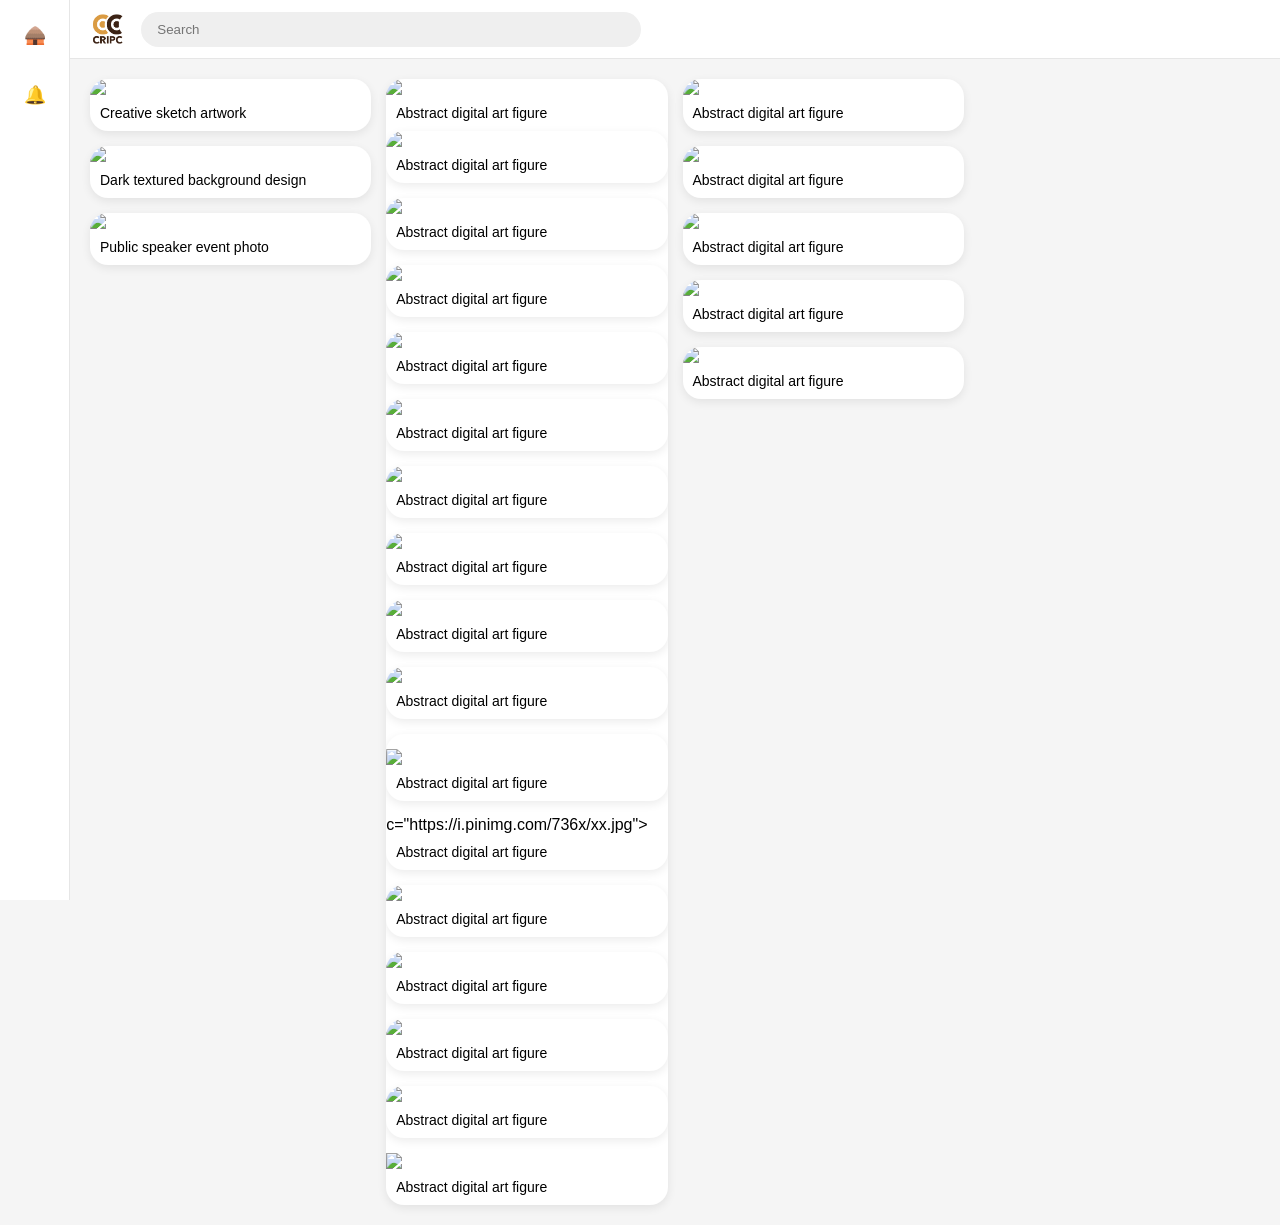
==== index.html @ 923feee7 "Update index.html" ====
<!DOCTYPE html>
<html lang="en">

<head>
<meta charset="UTF-8">
<meta name="viewport" content="width=device-width, initial-scale=1.0">

<title>CRIPC NEXUS</title>

<style>

/* =========================
   GLOBAL
========================= */

*{
    margin:0;
    padding:0;
    box-sizing:border-box;
}

body{
    font-family:Arial, sans-serif;
    background:#f5f5f5;
    overflow-x:hidden;
}

/* =========================
   APP LAYOUT
========================= */

.app{
    display:flex;
    height:100vh;
}

/* =========================
   SIDEBAR (DESKTOP)
========================= */

.sidebar{
    width:70px;
    background:#ffffff;
    border-right:1px solid #e6e6e6;
    display:flex;
    flex-direction:column;
    align-items:center;
    padding:15px 0;
    gap:20px;
}

.icon{
    width:40px;
    height:40px;
    display:flex;
    align-items:center;
    justify-content:center;
    border-radius:12px;
    cursor:pointer;
    transition:0.2s;
    font-size:18px;
}

.icon:hover{
    background:#efefef;
}

/* =========================
   MAIN AREA
========================= */

.main{
    flex:1;
    display:flex;
    flex-direction:column;
}

/* =========================
   TOPBAR (UPDATED)
========================= */

.topbar{
    position: sticky;
    top: 0;
    z-index: 999;

    display: flex;
    align-items: center;
    justify-content: flex-start;
    gap: 15px;

    padding: 10px 20px;

    background: #ffffff;
    transition: background 0.3s ease;
    border-bottom: 1px solid #e6e6e6;
}

/* scroll effect */
.topbar.scrolled{
    background: #d6b480;
    border-bottom: none;
}

/* logo */
.topbar .logo{
    display:flex;
    align-items:center;
    flex-shrink: 0;
}

.topbar .logo img{
    height: 38px;
    width: auto;
    display: block;
}

/* search */
.search{
    flex: 1;
    display: flex;
    justify-content: flex-start;
}

.search input{
    width: 100%;
    max-width: 500px;
    padding: 10px 16px;
    border-radius: 25px;
    border: none;
    background: #efefef;
    outline: none;
}

/* dark mode search on scroll */
.topbar.scrolled .search input{
    background: rgba(255,255,255,0.15);
    color: #fff;
}

.topbar.scrolled .search input::placeholder{
    color: #ddd;
}

/* =========================
   FEED (MASONRY)
========================= */

.feed{
    padding:20px;
    column-count:5;
    column-gap:15px;
}

@media(max-width:1400px){ .feed{ column-count:4; } }
@media(max-width:1100px){ .feed{ column-count:3; } }
@media(max-width:800px){ .feed{ column-count:2; } }
@media(max-width:500px){ .feed{ column-count:1; } }

/* =========================
   CARD
========================= */

.card{
    background:#fff;
    margin-bottom:15px;
    border-radius:18px;
    overflow:hidden;
    position:relative;
    break-inside:avoid;
    box-shadow:0 3px 10px rgba(0,0,0,0.08);
    transition:0.2s;
}

.card:hover{
    transform:scale(1.02);
}

.card img{
    width:100%;
    display:block;
}

.save{
    position:absolute;
    top:10px;
    right:10px;
    background:#e60023;
    color:#fff;
    padding:8px 12px;
    border-radius:20px;
    font-size:12px;
    opacity:0;
    transition:0.3s;
}

.card:hover .save{
    opacity:1;
}

.caption{
    padding:10px;
    font-size:14px;
}

/* =========================
   MOBILE NAV
========================= */

@media(max-width:768px){

    .app{
        flex-direction:column;
    }

    .search input{
        width:100%;
    }

    .sidebar{
        position:fixed;
        bottom:0;
        left:0;
        right:0;

        width:100%;
        height:60px;

        flex-direction:row;
        justify-content:space-around;
        align-items:center;

        border-right:none;
        border-top:1px solid #e6e6e6;

        z-index:1000;
    }

    .icon{
        width:45px;
        height:45px;
    }

    .main{
        padding-bottom:70px;
    }
}

</style>

</head>

<body>

<div class="app">

    <!-- SIDEBAR -->
    <div class="sidebar">
        <div class="icon">🛖</div>
        <div class="icon">🔔</div>
    </div>

    <!-- MAIN -->
    <div class="main">

        <!-- TOPBAR -->
        <div class="topbar">

            <div class="logo">
                <img src="logo/cripc1.png" alt="CRIPC Logo">
            </div>

            <div class="search">
                <input type="text" placeholder="Search">
            </div>

        </div>

        <!-- FEED -->
        <div class="feed">

            <div class="card">
                <div class="save">Save</div>
                <img src="https://i.pinimg.com/736x/xx.jpg">
                <div class="caption">Creative sketch artwork</div>
            </div>

            <div class="card">
                <div class="save">Save</div>
                <img src="https://i.pinimg.com/736x/xx.jpg">
                <div class="caption">Dark textured background design</div>
            </div>

            <div class="card">
                <div class="save">Save</div>
                <img src="https://i.pinimg.com/736x/xx.jpg">
                <div class="caption">Public speaker event photo</div>
            </div>

            <div class="card">
                <div class="save">Save</div>
                <img src="https://i.pinimg.com/736x/xx.jpg">
                <div class="caption">Abstract digital art figure</div>
  <div class="card">  <div class="card">
                <div class="save">Save</div>
                <img src="https://i.pinimg.com/736x/xx.jpg">
                <div class="caption">Abstract digital art figure</div>
            </div>  <div class="card">
                <div class="save">Save</div>
                <img src="https://i.pinimg.com/736x/xx.jpg">
                <div class="caption">Abstract digital art figure</div>
            </div>  <div class="card">
                <div class="save">Save</div>
                <img src="https://i.pinimg.com/736x/xx.jpg">
                <div class="caption">Abstract digital art figure</div>
            </div>  <div class="card">
                <div class="save">Save</div>
                <img src="https://i.pinimg.com/736x/xx.jpg">
                <div class="caption">Abstract digital art figure</div>
            </div>  <div class="card">
                <div class="save">Save</div>
                <img src="https://i.pinimg.com/736x/xx.jpg">
                <div class="caption">Abstract digital art figure</div>
            </div>  <div class="card">
                <div class="save">Save</div>
                <img src="https://i.pinimg.com/736x/xx.jpg">
                <div class="caption">Abstract digital art figure</div>
            </div>  <div class="card">
                <div class="save">Save</div>
                <img src="https://i.pinimg.com/736x/xx.jpg">
                <div class="caption">Abstract digital art figure</div>
            </div>  <div class="card">
                <div class="save">Save</div>
                <img src="https://i.pinimg.com/736x/xx.jpg">
                <div class="caption">Abstract digital art figure</div>
            </div>  <div class="card">
                <div class="save">Save</div>
                <img src="https://i.pinimg.com/736x/xx.jpg">
                <div class="caption">Abstract digital art figure</div>
            </div>  <div class="card">
                <div class="save">Save</div>
                <img sr  <div class="card">
                <div class="save">Save</div>
                <img src="https://i.pinimg.com/736x/xx.jpg">
                <div class="caption">Abstract digital art figure</div>
            </div>c="https://i.pinimg.com/736x/xx.jpg">
                <div class="caption">Abstract digital art figure</div>
            </div>  <div class="card">
                <div class="save">Save</div>
                <img src="https://i.pinimg.com/736x/xx.jpg">
                <div class="caption">Abstract digital art figure</div>
            </div>  <div class="card">
                <div class="save">Save</div>
                <img src="https://i.pinimg.com/736x/xx.jpg">
                <div class="caption">Abstract digital art figure</div>
            </div>  <div class="card">
                <div class="save">Save</div>
                <img src="https://i.pinimg.com/736x/xx.jpg">
                <div class="caption">Abstract digital art figure</div>
            </div>  <div class="card">
                <div class="save">Save</div>
                <img src="https://i.pinimg.com/736x/xx.jpg">
                <div class="caption">Abstract digital art figure</div>
            </div>
                <div class="save">Save</div>
                <img src="https://i.pinimg.com/736x/xx.jpg">
                <div class="caption">Abstract digital art figure</div>
            </div>
              <div class="card">
                <div class="save">Save</div>
                <img src="https://i.pinimg.com/736x/xx.jpg">
                <div class="caption">Abstract digital art figure</div>
            </div>                 <div class="card">
                <div class="save">Save</div>
                <img src="https://i.pinimg.com/736x/xx.jpg">
                <div class="caption">Abstract digital art figure</div>
            </div>
             <div class="card">
                <div class="save">Save</div>
                <img src="https://i.pinimg.com/736x/xx.jpg">
                <div class="caption">Abstract digital art figure</div>
            </div>
             <div class="card">
                <div class="save">Save</div>
                <img src="https://i.pinimg.com/736x/xx.jpg">
                <div class="caption">Abstract digital art figure</div>
            </div>
             <div class="card">
                <div class="save">Save</div>
                <img src="https://i.pinimg.com/736x/xx.jpg">
                <div class="caption">Abstract digital art figure</div>
            </div>

        </div>

    </div>

</div>

<script>
window.addEventListener("scroll", function () {
    const topbar = document.querySelector(".topbar");

    if (window.scrollY > 10) {
        topbar.classList.add("scrolled");
    } else {
        topbar.classList.remove("scrolled");
    }
});
</script>

</body>
</html>
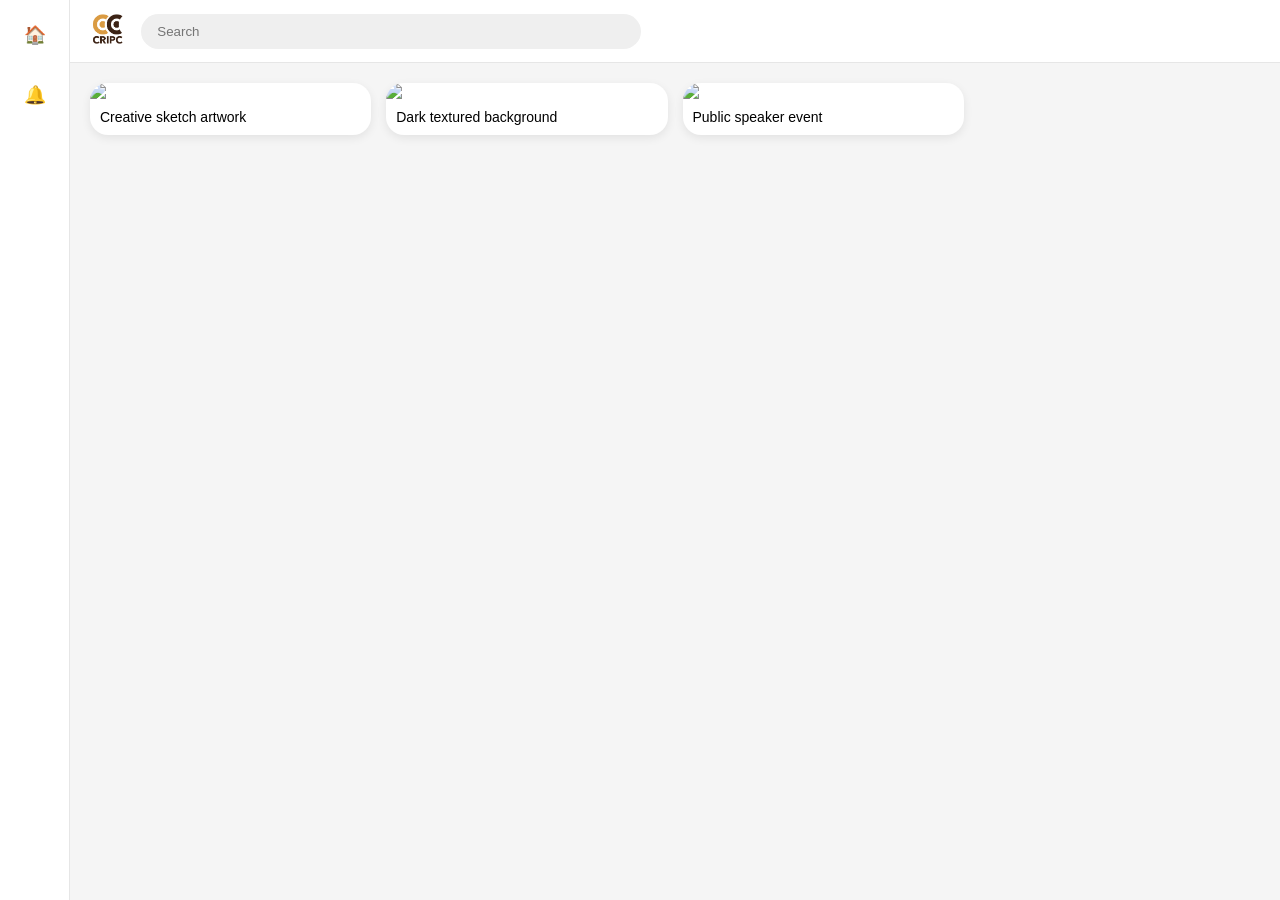
==== commit 68538715: "Update index.html" ====
--- a/index.html
+++ b/index.html
@@ -35,7 +35,7 @@
 }
 
 /* =========================
-   SIDEBAR (DESKTOP)
+   SIDEBAR
 ========================= */
 
 .sidebar{
@@ -66,7 +66,7 @@
 }
 
 /* =========================
-   MAIN AREA
+   MAIN
 ========================= */
 
 .main{
@@ -76,7 +76,7 @@
 }
 
 /* =========================
-   TOPBAR (UPDATED)
+   TOPBAR
 ========================= */
 
 .topbar{
@@ -86,7 +86,6 @@
 
     display: flex;
     align-items: center;
-    justify-content: flex-start;
     gap: 15px;
 
     padding: 10px 20px;
@@ -96,54 +95,40 @@
     border-bottom: 1px solid #e6e6e6;
 }
 
-/* scroll effect */
 .topbar.scrolled{
-    background: #d6b480;
-    border-bottom: none;
-}
-
-/* logo */
-.topbar .logo{
-    display:flex;
-    align-items:center;
-    flex-shrink: 0;
+    background:#896742;
+    border-bottom:none;
 }
 
 .topbar .logo img{
-    height: 38px;
-    width: auto;
-    display: block;
-}
-
-/* search */
+    height:38px;
+}
+
 .search{
-    flex: 1;
-    display: flex;
-    justify-content: flex-start;
+    flex:1;
 }
 
 .search input{
-    width: 100%;
-    max-width: 500px;
-    padding: 10px 16px;
-    border-radius: 25px;
-    border: none;
-    background: #efefef;
-    outline: none;
-}
-
-/* dark mode search on scroll */
+    width:100%;
+    max-width:500px;
+    padding:10px 16px;
+    border-radius:25px;
+    border:none;
+    background:#efefef;
+    outline:none;
+}
+
 .topbar.scrolled .search input{
-    background: rgba(255,255,255,0.15);
-    color: #fff;
+    background:rgba(255,255,255,0.15);
+    color:#fff;
 }
 
 .topbar.scrolled .search input::placeholder{
-    color: #ddd;
-}
-
-/* =========================
-   FEED (MASONRY)
+    color:#ddd;
+}
+
+/* =========================
+   FEED
 ========================= */
 
 .feed{
@@ -181,40 +166,41 @@
     display:block;
 }
 
-.save{
+.caption{
+    padding:10px;
+    font-size:14px;
+}
+
+/* DOWNLOAD BUTTON */
+.download{
     position:absolute;
     top:10px;
     right:10px;
+
     background:#e60023;
     color:#fff;
+
     padding:8px 12px;
     border-radius:20px;
     font-size:12px;
+
+    cursor:pointer;
     opacity:0;
     transition:0.3s;
 }
 
-.card:hover .save{
+.card:hover .download{
     opacity:1;
 }
 
-.caption{
-    padding:10px;
-    font-size:14px;
-}
-
-/* =========================
-   MOBILE NAV
+/* =========================
+   MOBILE
 ========================= */
 
 @media(max-width:768px){
 
     .app{
         flex-direction:column;
-    }
-
-    .search input{
-        width:100%;
     }
 
     .sidebar{
@@ -230,15 +216,10 @@
         justify-content:space-around;
         align-items:center;
 
+        border-top:1px solid #e6e6e6;
         border-right:none;
-        border-top:1px solid #e6e6e6;
 
         z-index:1000;
-    }
-
-    .icon{
-        width:45px;
-        height:45px;
     }
 
     .main{
@@ -256,7 +237,7 @@
 
     <!-- SIDEBAR -->
     <div class="sidebar">
-        <div class="icon">🛖</div>
+        <div class="icon">🏠</div>
         <div class="icon">🔔</div>
     </div>
 
@@ -280,115 +261,21 @@
         <div class="feed">
 
             <div class="card">
-                <div class="save">Save</div>
+                <div class="download" onclick="downloadImage(this)">Download</div>
                 <img src="https://i.pinimg.com/736x/xx.jpg">
                 <div class="caption">Creative sketch artwork</div>
             </div>
 
             <div class="card">
-                <div class="save">Save</div>
+                <div class="download" onclick="downloadImage(this)">Download</div>
                 <img src="https://i.pinimg.com/736x/xx.jpg">
-                <div class="caption">Dark textured background design</div>
+                <div class="caption">Dark textured background</div>
             </div>
 
             <div class="card">
-                <div class="save">Save</div>
+                <div class="download" onclick="downloadImage(this)">Download</div>
                 <img src="https://i.pinimg.com/736x/xx.jpg">
-                <div class="caption">Public speaker event photo</div>
-            </div>
-
-            <div class="card">
-                <div class="save">Save</div>
-                <img src="https://i.pinimg.com/736x/xx.jpg">
-                <div class="caption">Abstract digital art figure</div>
-  <div class="card">  <div class="card">
-                <div class="save">Save</div>
-                <img src="https://i.pinimg.com/736x/xx.jpg">
-                <div class="caption">Abstract digital art figure</div>
-            </div>  <div class="card">
-                <div class="save">Save</div>
-                <img src="https://i.pinimg.com/736x/xx.jpg">
-                <div class="caption">Abstract digital art figure</div>
-            </div>  <div class="card">
-                <div class="save">Save</div>
-                <img src="https://i.pinimg.com/736x/xx.jpg">
-                <div class="caption">Abstract digital art figure</div>
-            </div>  <div class="card">
-                <div class="save">Save</div>
-                <img src="https://i.pinimg.com/736x/xx.jpg">
-                <div class="caption">Abstract digital art figure</div>
-            </div>  <div class="card">
-                <div class="save">Save</div>
-                <img src="https://i.pinimg.com/736x/xx.jpg">
-                <div class="caption">Abstract digital art figure</div>
-            </div>  <div class="card">
-                <div class="save">Save</div>
-                <img src="https://i.pinimg.com/736x/xx.jpg">
-                <div class="caption">Abstract digital art figure</div>
-            </div>  <div class="card">
-                <div class="save">Save</div>
-                <img src="https://i.pinimg.com/736x/xx.jpg">
-                <div class="caption">Abstract digital art figure</div>
-            </div>  <div class="card">
-                <div class="save">Save</div>
-                <img src="https://i.pinimg.com/736x/xx.jpg">
-                <div class="caption">Abstract digital art figure</div>
-            </div>  <div class="card">
-                <div class="save">Save</div>
-                <img src="https://i.pinimg.com/736x/xx.jpg">
-                <div class="caption">Abstract digital art figure</div>
-            </div>  <div class="card">
-                <div class="save">Save</div>
-                <img sr  <div class="card">
-                <div class="save">Save</div>
-                <img src="https://i.pinimg.com/736x/xx.jpg">
-                <div class="caption">Abstract digital art figure</div>
-            </div>c="https://i.pinimg.com/736x/xx.jpg">
-                <div class="caption">Abstract digital art figure</div>
-            </div>  <div class="card">
-                <div class="save">Save</div>
-                <img src="https://i.pinimg.com/736x/xx.jpg">
-                <div class="caption">Abstract digital art figure</div>
-            </div>  <div class="card">
-                <div class="save">Save</div>
-                <img src="https://i.pinimg.com/736x/xx.jpg">
-                <div class="caption">Abstract digital art figure</div>
-            </div>  <div class="card">
-                <div class="save">Save</div>
-                <img src="https://i.pinimg.com/736x/xx.jpg">
-                <div class="caption">Abstract digital art figure</div>
-            </div>  <div class="card">
-                <div class="save">Save</div>
-                <img src="https://i.pinimg.com/736x/xx.jpg">
-                <div class="caption">Abstract digital art figure</div>
-            </div>
-                <div class="save">Save</div>
-                <img src="https://i.pinimg.com/736x/xx.jpg">
-                <div class="caption">Abstract digital art figure</div>
-            </div>
-              <div class="card">
-                <div class="save">Save</div>
-                <img src="https://i.pinimg.com/736x/xx.jpg">
-                <div class="caption">Abstract digital art figure</div>
-            </div>                 <div class="card">
-                <div class="save">Save</div>
-                <img src="https://i.pinimg.com/736x/xx.jpg">
-                <div class="caption">Abstract digital art figure</div>
-            </div>
-             <div class="card">
-                <div class="save">Save</div>
-                <img src="https://i.pinimg.com/736x/xx.jpg">
-                <div class="caption">Abstract digital art figure</div>
-            </div>
-             <div class="card">
-                <div class="save">Save</div>
-                <img src="https://i.pinimg.com/736x/xx.jpg">
-                <div class="caption">Abstract digital art figure</div>
-            </div>
-             <div class="card">
-                <div class="save">Save</div>
-                <img src="https://i.pinimg.com/736x/xx.jpg">
-                <div class="caption">Abstract digital art figure</div>
+                <div class="caption">Public speaker event</div>
             </div>
 
         </div>
@@ -398,15 +285,30 @@
 </div>
 
 <script>
+
+/* TOPBAR SCROLL EFFECT */
 window.addEventListener("scroll", function () {
     const topbar = document.querySelector(".topbar");
-
     if (window.scrollY > 10) {
         topbar.classList.add("scrolled");
     } else {
         topbar.classList.remove("scrolled");
     }
 });
+
+/* DOWNLOAD FUNCTION */
+function downloadImage(btn) {
+    const img = btn.parentElement.querySelector("img");
+    const url = img.src;
+
+    const a = document.createElement("a");
+    a.href = url;
+    a.download = "cripc-image.jpg";
+    document.body.appendChild(a);
+    a.click();
+    document.body.removeChild(a);
+}
+
 </script>
 
 </body>
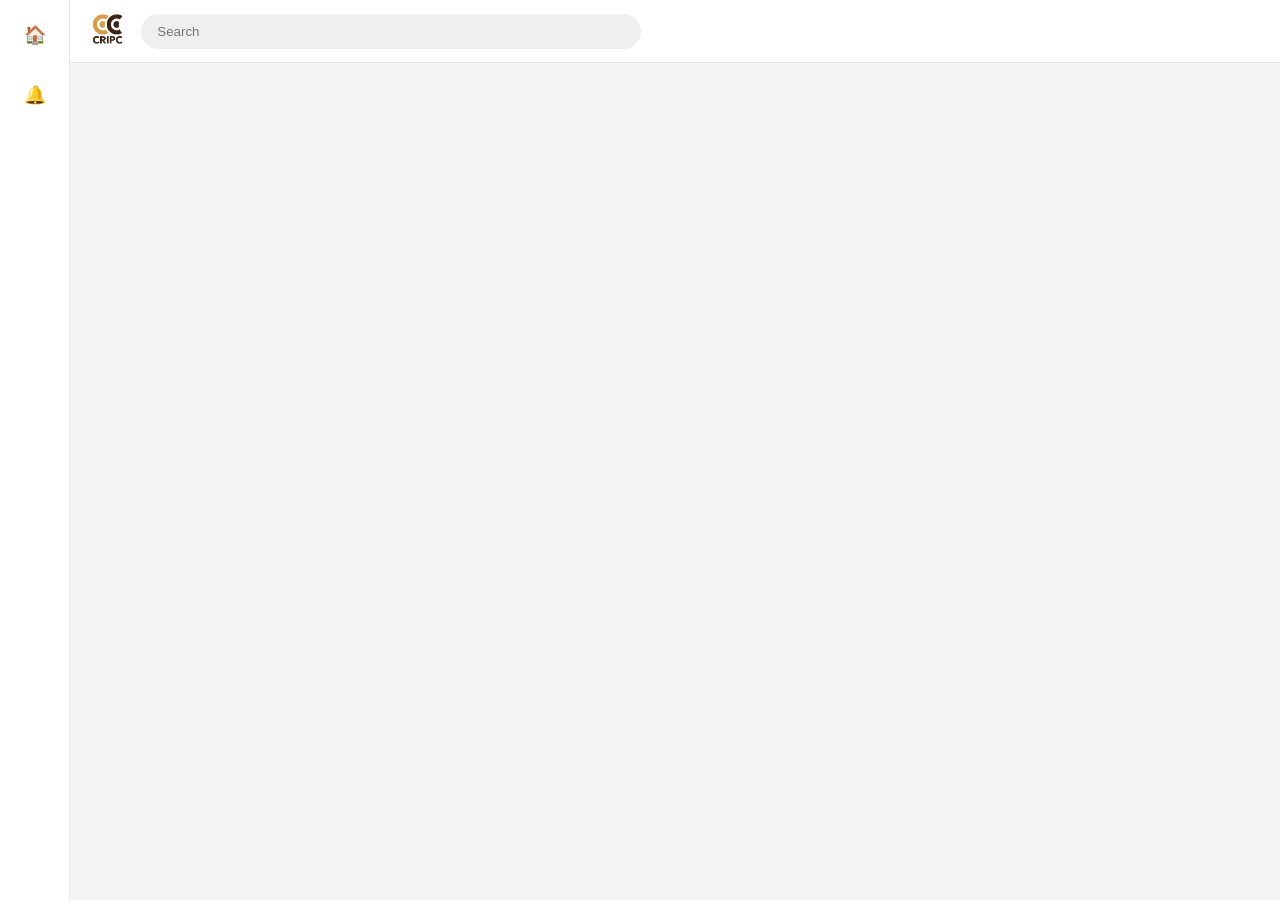
==== commit 3b22d87e: "Update index.html" ====
--- a/index.html
+++ b/index.html
@@ -260,23 +260,7 @@
         <!-- FEED -->
         <div class="feed">
 
-            <div class="card">
-                <div class="download" onclick="downloadImage(this)">Download</div>
-                <img src="https://i.pinimg.com/736x/xx.jpg">
-                <div class="caption">Creative sketch artwork</div>
-            </div>
-
-            <div class="card">
-                <div class="download" onclick="downloadImage(this)">Download</div>
-                <img src="https://i.pinimg.com/736x/xx.jpg">
-                <div class="caption">Dark textured background</div>
-            </div>
-
-            <div class="card">
-                <div class="download" onclick="downloadImage(this)">Download</div>
-                <img src="https://i.pinimg.com/736x/xx.jpg">
-                <div class="caption">Public speaker event</div>
-            </div>
+           
 
         </div>
 
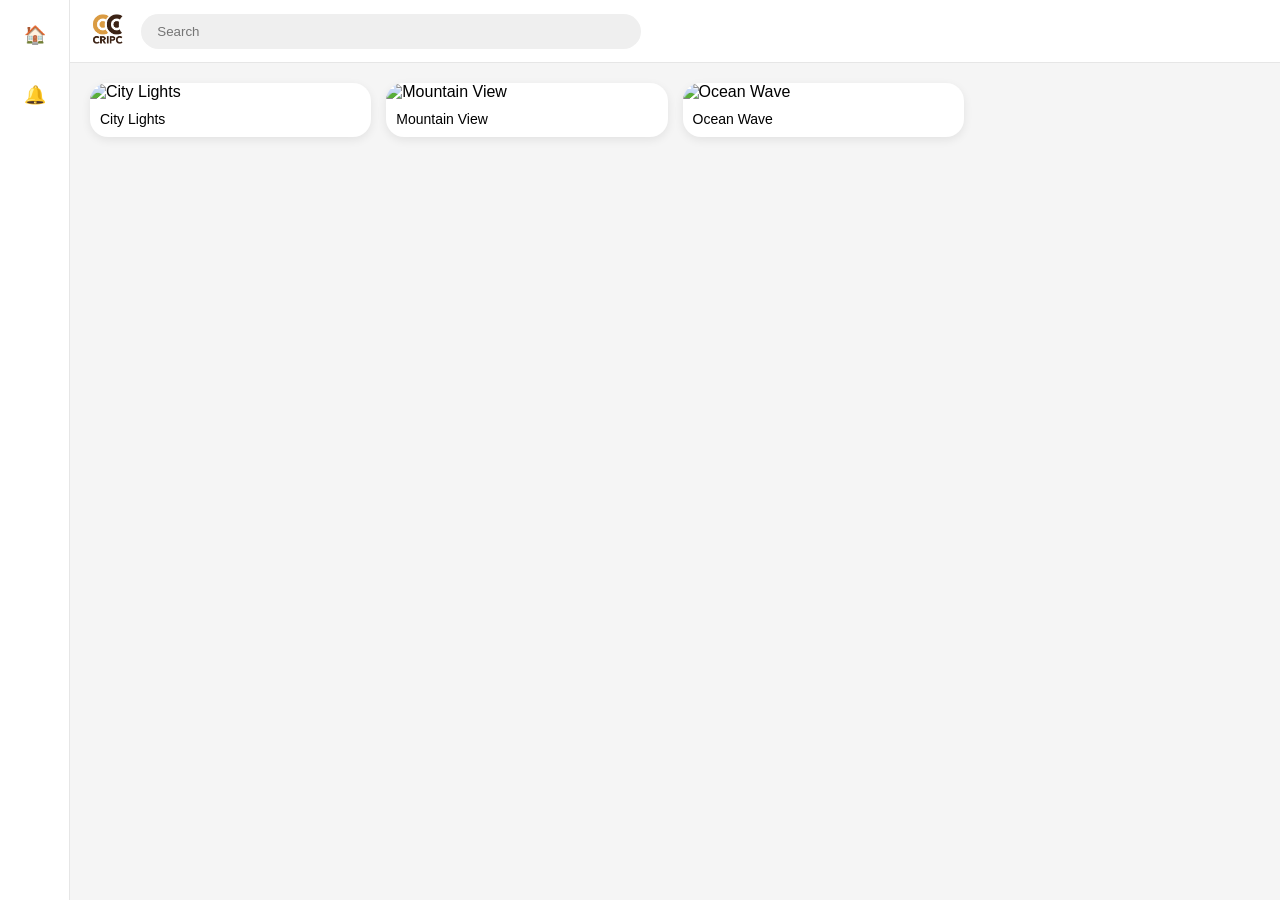
==== commit 3b88d798: "Update index.html" ====
--- a/index.html
+++ b/index.html
@@ -4,8 +4,9 @@
 <head>
 <meta charset="UTF-8">
 <meta name="viewport" content="width=device-width, initial-scale=1.0">
-
-<title>CRIPC NEXUS</title>
+   <link rel="icon" type="image/png" href="logo/cripc1.png">
+
+<title>CRIPC LAUNCH</title>
 
 <style>
 
@@ -280,20 +281,24 @@
     }
 });
 
-/* DOWNLOAD FUNCTION */
 function downloadImage(btn) {
     const img = btn.parentElement.querySelector("img");
     const url = img.src;
 
     const a = document.createElement("a");
     a.href = url;
-    a.download = "cripc-image.jpg";
+
+    // dynamic filename
+    const name = url.split("/").pop();
+    a.download = name;
+
     document.body.appendChild(a);
     a.click();
     document.body.removeChild(a);
 }
-
 </script>
 
+   <script src="js/app.js"></script>
+   
 </body>
 </html>
